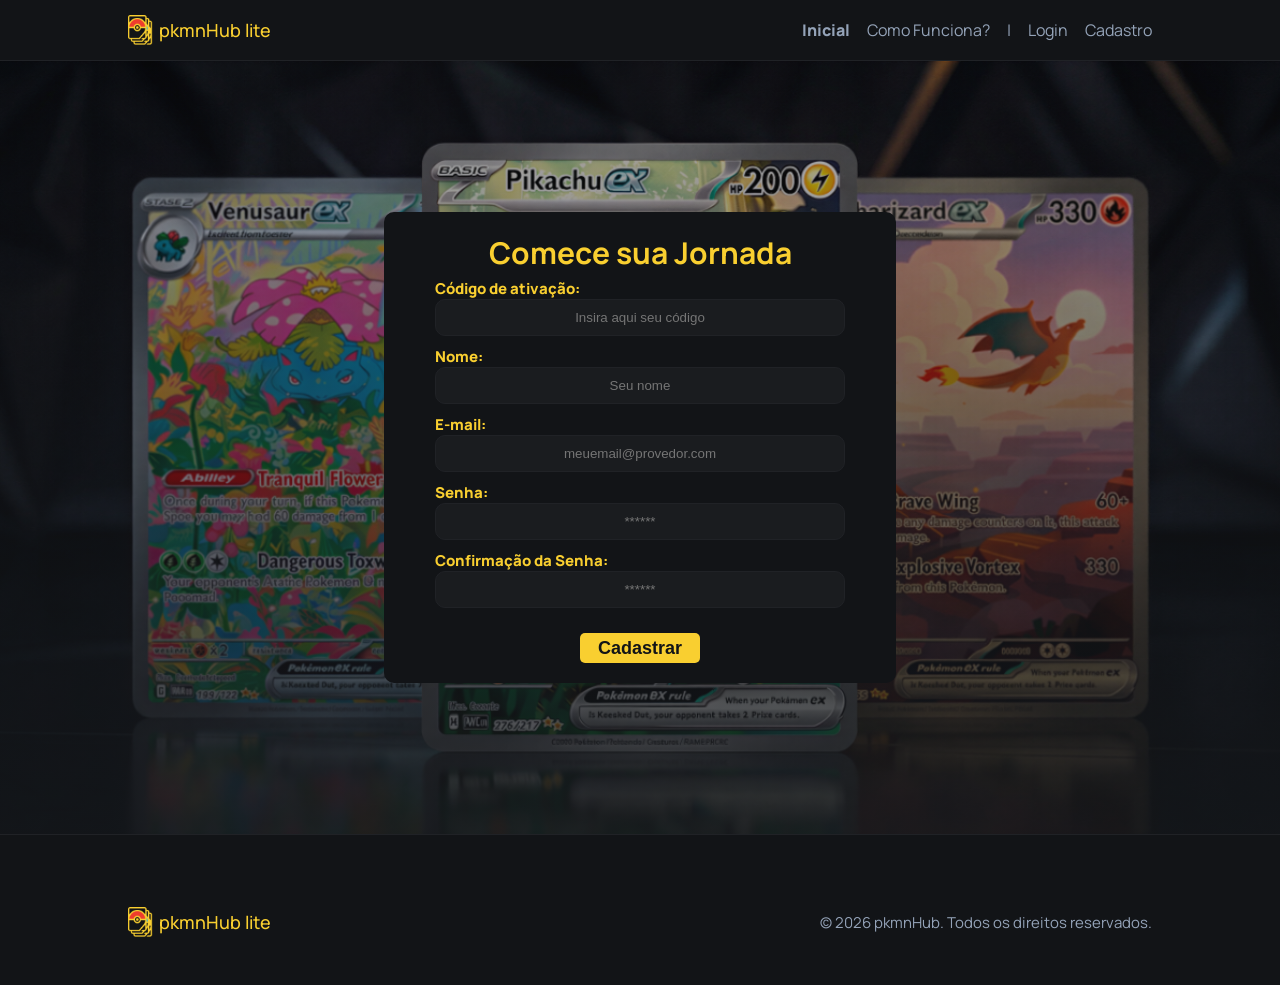
==== public/cadastro.html @ 3b98eaa7 "add: adequação do front-end para o tema" ====
<!DOCTYPE html>
<html lang="pt-br">

<head>
  <meta charset="UTF-8" />
  <meta http-equiv="X-UA-Compatible" content="IE=edge" />
  <meta name="viewport" content="width=device-width, initial-scale=1.0" />

  <title>AquaTech | Cadastro</title>

  <script src="./js/sessao.js"></script>

  <link rel="stylesheet" href="./css/estilo.css" />
  <link rel="icon" href="./assets/icon/favicon2.ico" />
  <link rel="preconnect" href="https://fonts.gstatic.com" />
</head>

<body onload="listar()">
  <!--header inicio-->
  <div class="header">
    <div class="container">
      <div class="logo">
        <img src="./assets/imgs/main/logo2.png" alt="">
        <h1 class="titulo">pkmnHub lite</h1>
      </div>
      <ul class="navbar">
        <li class="agora">
          <a href="index.html">Inicial</a>
        </li>
        <li>
          <a href="simulador.html">Como Funciona?</a>
        </li>
        <li>|</li>
        <li>
          <a href="login.html">Login</a>
        </li>
        <li>
          <a href="cadastro.html">Cadastro</a>
        </li>
      </ul>
    </div>
  </div>
  <!--header fim-->

  <div class="login">
    <div class="alerta_erro">
      <div class="card_erro" id="cardErro">
        <span id="mensagem_erro"></span>
      </div>
    </div>
    <div class="container">
      <div class="card card-cadastro">
        <h2>Comece sua Jornada</h2>
        <div class="formulario">
          <!--
                         Para inserir mais um campo, copie uma das inputs abaixo.
                         Assim que inserir vá para o script abaixo.
                     -->
          <div class="campo">
            <span>Código de ativação:</span>
            <input id="codigo_input" type="text" placeholder="Insira aqui seu código" />
          </div>
          <div class="campo">
            <span>Nome:</span>
            <input id="nome_input" type="text" placeholder="Seu nome" />
          </div>
          <div class="campo">
            <span>E-mail:</span>
            <input id="email_input" type="text" placeholder="meuemail@provedor.com" />
          </div>
          <div class="campo">
            <span>Senha:</span>
            <input id="senha_input" type="password" placeholder="******" />
          </div>
          <div class="campo">
            <span>Confirmação da Senha:</span>
            <input id="confirmacao_senha_input" type="password" placeholder="******" />
          </div>
          <button class="botao" onclick="cadastrar()">Cadastrar</button>
        </div>
        <div id="div_aguardar" class="loading-div">
          <img src="./assets/circle-loading.gif" id="loading-gif" />
        </div>

        <div id="div_erros_login"></div>
      </div>
    </div>
  </div>

  <!--footer inicio-->
  <div class="footer">
    <div class="container">
      <div class="logo">
        <img src="./assets/imgs/main/logo2.png" alt="">
        <h1 class="titulo">pkmnHub lite</h1>
      </div>
      <span>© 2026 pkmnHub. Todos os direitos reservados.</span>
    </div>
  </div>
  <!--footer fim-->
</body>

</html>

<script>

  // Array para armazenar empresas cadastradas para validação de código de ativação 
  let listaEmpresasCadastradas = [];

  function cadastrar() {
    // aguardar();

    //Recupere o valor da nova input pelo nome do id
    // Agora vá para o método fetch logo abaixo
    var nomeVar = nome_input.value;
    var emailVar = email_input.value;
    var senhaVar = senha_input.value;
    var confirmacaoSenhaVar = confirmacao_senha_input.value;
    var codigoVar = codigo_input.value;
    var idEmpresaVincular

    // Verificando se há algum campo em branco
    if (
      nomeVar == "" ||
      emailVar == "" ||
      senhaVar == "" ||
      confirmacaoSenhaVar == "" ||
      codigoVar == ""
    ) {
      cardErro.style.display = "block";
      mensagem_erro.innerHTML =
        "(Mensagem de erro para todos os campos em branco)";

      finalizarAguardar();
      return false;
    } else {
      setInterval(sumirMensagem, 5000);
    }

    // Verificando se o código de ativação é de alguma empresa cadastrada
    for (let i = 0; i < listaEmpresasCadastradas.length; i++) {
      if (listaEmpresasCadastradas[i].codigo_ativacao == codigoVar) {
        idEmpresaVincular = listaEmpresasCadastradas[i].id
        console.log("Código de ativação válido.");
        break;
      } else {
        cardErro.style.display = "block";
        mensagem_erro.innerHTML = "(Mensagem de erro para código inválido)";
        finalizarAguardar();
      }
    }

    // Enviando o valor da nova input
    fetch("/usuarios/cadastrar", {
      method: "POST",
      headers: {
        "Content-Type": "application/json",
      },
      body: JSON.stringify({
        // crie um atributo que recebe o valor recuperado aqui
        // Agora vá para o arquivo routes/usuario.js
        nomeServer: nomeVar,
        emailServer: emailVar,
        senhaServer: senhaVar,
        idEmpresaVincularServer: idEmpresaVincular
      }),
    })
      .then(function (resposta) {
        console.log("resposta: ", resposta);

        if (resposta.ok) {
          cardErro.style.display = "block";

          mensagem_erro.innerHTML =
            "Cadastro realizado com sucesso! Redirecionando para tela de Login...";

          setTimeout(() => {
            window.location = "login.html";
          }, "2000");

          limparFormulario();
          finalizarAguardar();
        } else {
          throw "Houve um erro ao tentar realizar o cadastro!";
        }
      })
      .catch(function (resposta) {
        console.log(`#ERRO: ${resposta}`);
        finalizarAguardar();
      });

    return false;
  }

  // Listando empresas cadastradas 
  function listar() {
    fetch("/empresas/listar", {
      method: "GET",
    })
      .then(function (resposta) {
        resposta.json().then((empresas) => {
          empresas.forEach((empresa) => {
            listaEmpresasCadastradas.push(empresa);

            console.log("listaEmpresasCadastradas")
            console.log(listaEmpresasCadastradas[0].codigo_ativacao)
          });
        });
      })
      .catch(function (resposta) {
        console.log(`#ERRO: ${resposta}`);
      });
  }

  function sumirMensagem() {
    cardErro.style.display = "none";
  }
</script>
---- public/css/estilo.css ----
@import url('https://fonts.googleapis.com/css2?family=Barlow:ital,wght@0,100;0,200;0,300;0,400;0,500;0,600;0,700;0,800;0,900;1,100;1,200;1,300;1,400;1,500;1,600;1,700;1,800;1,900&display=swap');

@font-face {
    font-family: 'Ballet';
    src: url(../assets/fonts/Ballet/Ballet-Regular-VariableFont_opsz.ttf);
    font-weight: 100 900;
    font-style: normal;
}

@font-face {
    font-family: 'Manrope';
    src: url(../assets/fonts/Manrope/Manrope-VariableFont_wght.ttf);
    font-weight: 100 900;
    font-style: normal;
}

@font-face {
    font-family: 'NotoSerif';
    src: url(../assets/fonts/Noto_Serif/NotoSerif-VariableFont_wdth\,wght.ttf);
    font-weight: 100 900;
    font-style: normal;
}

.ballet {
  font-family: 'Ballet', sans-serif;
  color: #F9CF30;
}

body {
  margin: 0;
  padding: 0;
  font-family: 'Manrope', sans-serif;
  background-color: #121417;
}

:root {
  --tamanho-header: 60px;
  --tamanho-banner: calc(100vh - var(--tamanho-header) - var(--tamanho-footer) - 2px);
  --tamanho-simulador: calc(100vh - var(--tamanho-header) - var(--tamanho-footer) - 2px);
  --tamanho-login: calc(100vh - var(--tamanho-header) - var(--tamanho-footer) - 2px);
  --tamanho-footer: 65px;
}

.container {
  display: flex;
  width: 80%;
  margin: auto;
}

.header {
  height: var(--tamanho-header);
  border-bottom: 1px solid #202226;
}

.header .container {
  justify-content: space-between;
  align-items: center;
  height: 100%;
}

.header a {
  text-decoration: none;
  color: #94a3b8;
}

.header img {
  width: 25px;
}

.logo {
  display: flex;
    align-items: center;
    gap: 6px;
    font-weight: bold;
}

.logo img {
  width: 25px;
}

.agora {
  font-weight: 800;

}

.navbar {
  width: 350px;
  display: flex;
  align-items: flex-end;
  justify-content: space-between;
  list-style: none;
  color: #94a3b8;
}

.titulo {
  color: #F9CF30;
  width: fit-content;
  font-weight: 500;
  font-size: 18px;
}

.header h1 {
  margin: 0;
}

/* BANNER */

.banner {
  height: var(--tamanho-banner);
  color: white;
  background-image: linear-gradient(#12141750, #16191dd0), url(../assets/imgs/main/background_home.webp);
  background-size: cover;
  background-position: center;
}

.banner .container {
  justify-content: flex-start;
  align-items: center;
  height: 100%;
}

.banner .container p {
  width: 50%;
  margin: 0;
  padding: 0;
}

.banner .container span {
  font-weight: 800;
}

.titulo-banner h1 {
  color: #ffffff;
  width: fit-content;
  font-weight: 900;
  font-size: 75px;
  margin: 20px 0 10px 0;
}

.titulo-banner p {
  color: #94a3b8;
  font-weight: 200;
  font-size: 20px;
  margin-bottom: 30px;
}

/* MISSÃO VISÃO VALORES */

.social {
  background-color: #1a1c1f;
  display: flex;
  flex-direction: column;
  align-items: flex-start;
  padding: 80px 5%;
}

.social h1 {
  font-size: 3rem;
  color: #fff;
  font-weight: bold;
  margin-bottom: -25px;
  margin-top: -25px;
}

.social p {
  color: #94a3b8;
}


.social .container {
  justify-content: center;
  display: flex;
  gap: 24px;
  width: 100%;
}

.box img {
  width: 170px;
}

.social .container .boxes {
  display: flex;
  justify-content: space-between;
  width: 100%;
  padding: 30px 0;
}

.boxes {
  gap: 24px;
}

.social p {
  text-align: center;
}

.box {
  display: flex;
  flex-direction: column;
  align-items: flex-start;
  background-color: #121417;
  color: #fff;
  border-radius: 24px;
  padding: 32px 28px;
  border-left: 3px solid #F9CF30;
}

.box h3 {
  font-size: 11px;
  font-weight: 700;
  letter-spacing: 1px;
  color: #F9CF30;
}

.box h4 {
  font-size: 18px;
  font-weight: 800;
}

.box span {
  font-size: 14px;
  color: #94a3b8;
}


/* FOOTER */

.footer {
  background-color: #121417;
  border-top: 1px solid #202226;
  height: 150px;
  color: #fff;
  display: flex;
  font-size: 15px;
  margin: 0;
  padding: 0;
  justify-content: center;
}

.footer .container {
    display: flex;
    justify-content: space-between;
    align-items: center;
    padding-top: 24px;
    flex-wrap: wrap;
    gap: 10px;
    color: #94a3b8;
    margin: 0;
}

.footer .container .version {
  font-size: 12px;
}

/* LOGIN */

.login {
  height: var(--tamanho-login);
  background-image: linear-gradient(#12141750, #16191dd0), url('../assets/imgs/main/background_home.webp');
  background-size: cover;
  background-position: center;
}

.login .container {
  justify-content: center;
  align-items: center;
  height: 100%;
}

.card {
  width: 50%;
  background-color: #121417;
  border-radius: 10px;
  display: flex;
  align-items: center;
  justify-content: space-evenly;
  color: #F9CF30;
  flex-direction: column;
  height: fit-content;
  padding: 20px 0;
}

.card h2 {
  margin: 0;
  font-size: 30px;
}

.formulario {
  display: flex;
  height: 90%;
  width: 80%;
  justify-content: space-around;
  flex-direction: column;
}

.formulario span {
  font-size: 15px;
  font-weight: 800;
}

.formulario input {
    border: 1px solid #202226;
  background-color: #1a1c1f;

  text-align: center;
  border-radius: 10px;
  margin: 0;
}

.formulario select {
  border: 1px solid #202226;
  background-color: #1a1c1f;
  color: gray;
  height: 36px;
  text-align: center;
  border-radius: 10px;
  margin: 0;
}

.campo {
  display: flex;
  flex-direction: column;
  justify-content: start;
  padding: 5px 0;
}

.botao {
  cursor: pointer;
  border: 0;
  border-radius: 5px;
  font-weight: 600;
  font-size: 18px;
  color: #121417;
  background-color: #F9CF30;
  width: 120px;
  height: 30px;
  align-self: center;
  margin-top: 20px;
}

.loading-div {
  width: 50px;
  display: none;
}

.loading-div img {
  height: 50px;
  width: 50px;
}

#div_erros_login {
  display: none
}

/* FORMULARIO */

.alerta_erro{
  display: flex;
  justify-content: flex-end;
}

.card_erro {
  display: none;
  background-color: #fff;
  color: black;
  width: 230px;
  position: fixed;
  border-radius: 4px;
  border: #ED145B 3px solid;
  padding: 10px;
  margin-right: 10%;
}

.card_erro #mensagem_erro{
  font-weight: 500;
  font-size: 20px;
}

.formulario .tipo_campo {
  font-size: 20px;
  font-weight: 600 !important;
}

.formulario {
  display: flex;
  flex-direction: column;
}

input {
  margin-bottom: 10px;
  padding: 10px;
  text-align: center;
  border-radius: 10px;
  color: #fff;
}

.loading-div {
  width: 50px;
  margin: auto;
  display: none;
}

.loading-div img {
  height: 50px;
  width: 50px;
}

/* SIMULADOR */

.simulador {
  color: white;
}

.simulador .container {
  flex-direction: column;
  overflow: scroll; 
  height: var(--tamanho-simulador);
}

/* ALERTA */

#alerta {
  position: absolute;
  right: 0;
  bottom: 0;
}

.mensagem-alarme {
  background-color: white;
  border-radius: 5px;
  width: 300px;
  height: 80px;
  margin: 10px;
  padding: 10px 0;
  display: flex;
  justify-content: space-evenly;
  align-items: center;
}

.mensagem-alarme h3 {
  font-size: 14px;
  margin: 0;
}

.mensagem-alarme .informacao {
  width: 66%;
}

.alarme-sino {
  width: 48px;
  height: 48px;
  animation-name: bell;
  animation-duration: 4s;
  background-image: url('https://cdn-icons-png.flaticon.com/512/1157/1157000.png');
  background-size: cover;
  animation-iteration-count: infinite;
}

@keyframes bell {
  0%   {transform: rotate(25deg)}
  25%  {transform: rotate(-25deg)}
  50%  {transform: rotate(25deg)}
  75%  {transform: rotate(-25deg)}
  100% {transform: rotate(25deg)}
}
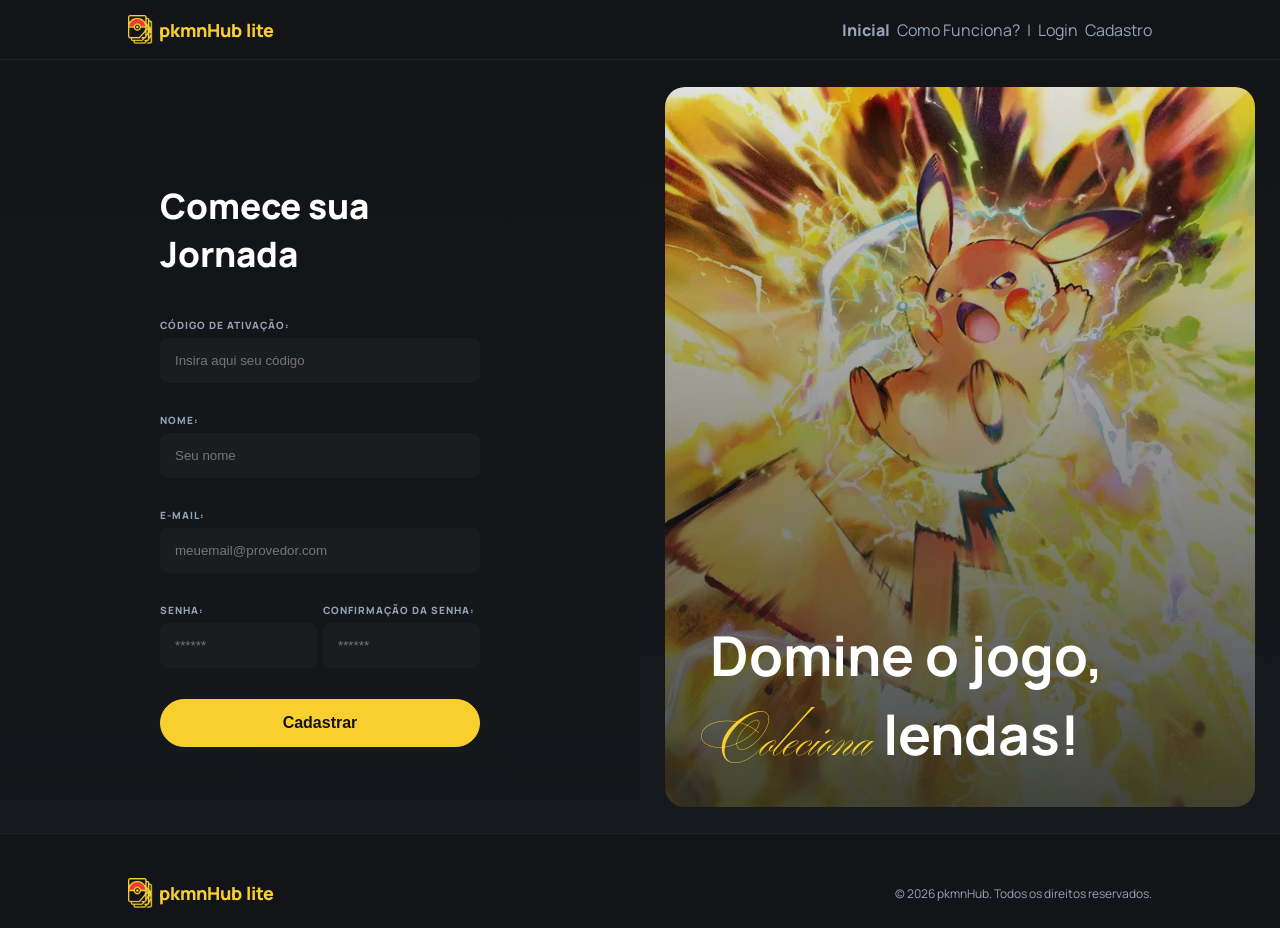
==== commit 9e511aa2: "add: nova tela de cadastro com base no pkmnHub" ====
--- a/public/cadastro.html
+++ b/public/cadastro.html
@@ -42,32 +42,24 @@
   </div>
   <!--header fim-->
 
-  <div class="login">
-    <div class="alerta_erro">
-      <div class="card_erro" id="cardErro">
-        <span id="mensagem_erro"></span>
-      </div>
-    </div>
-    <div class="container">
-      <div class="card card-cadastro">
-        <h2>Comece sua Jornada</h2>
-        <div class="formulario">
-          <!--
-                         Para inserir mais um campo, copie uma das inputs abaixo.
-                         Assim que inserir vá para o script abaixo.
-                     -->
-          <div class="campo">
-            <span>Código de ativação:</span>
-            <input id="codigo_input" type="text" placeholder="Insira aqui seu código" />
-          </div>
-          <div class="campo">
-            <span>Nome:</span>
-            <input id="nome_input" type="text" placeholder="Seu nome" />
-          </div>
-          <div class="campo">
-            <span>E-mail:</span>
-            <input id="email_input" type="text" placeholder="meuemail@provedor.com" />
-          </div>
+  <div class="row" style="width: 100%; gap: 0;">
+    <div class="login formulario" style="width: 50%;">
+      <div class="campos">
+        <h3 class="titulo-formulario">Comece sua Jornada</h3>
+
+        <div class="campo">
+          <span>Código de ativação:</span>
+          <input id="codigo_input" type="text" placeholder="Insira aqui seu código" />
+        </div>
+        <div class="campo">
+          <span>Nome:</span>
+          <input id="nome_input" type="text" placeholder="Seu nome" />
+        </div>
+        <div class="campo">
+          <span>E-mail:</span>
+          <input id="email_input" type="text" placeholder="meuemail@provedor.com" />
+        </div>
+        <div class="row" style="gap: 6px;">
           <div class="campo">
             <span>Senha:</span>
             <input id="senha_input" type="password" placeholder="******" />
@@ -76,13 +68,14 @@
             <span>Confirmação da Senha:</span>
             <input id="confirmacao_senha_input" type="password" placeholder="******" />
           </div>
-          <button class="botao" onclick="cadastrar()">Cadastrar</button>
-        </div>
-        <div id="div_aguardar" class="loading-div">
-          <img src="./assets/circle-loading.gif" id="loading-gif" />
-        </div>
-
-        <div id="div_erros_login"></div>
+        </div>
+        <button class="campos-button" style="margin-top: 6px;" onclick="cadastrar()">Cadastrar</button>
+      </div>
+    </div>
+
+    <div class="wrapper-imagem">
+      <div class="imagem-login">
+        <h1>Domine o jogo, <br> <span  class="ballet">Coleciona</span> lendas!</h1>
       </div>
     </div>
   </div>
--- a/public/css/estilo.css
+++ b/public/css/estilo.css
@@ -1,24 +1,29 @@
 @import url('https://fonts.googleapis.com/css2?family=Barlow:ital,wght@0,100;0,200;0,300;0,400;0,500;0,600;0,700;0,800;0,900;1,100;1,200;1,300;1,400;1,500;1,600;1,700;1,800;1,900&display=swap');
 
 @font-face {
-    font-family: 'Ballet';
-    src: url(../assets/fonts/Ballet/Ballet-Regular-VariableFont_opsz.ttf);
-    font-weight: 100 900;
-    font-style: normal;
+  font-family: 'Ballet';
+  src: url(../assets/fonts/Ballet/Ballet-Regular-VariableFont_opsz.ttf);
+  font-weight: 100 900;
+  font-style: normal;
 }
 
 @font-face {
-    font-family: 'Manrope';
-    src: url(../assets/fonts/Manrope/Manrope-VariableFont_wght.ttf);
-    font-weight: 100 900;
-    font-style: normal;
+  font-family: 'Manrope';
+  src: url(../assets/fonts/Manrope/Manrope-VariableFont_wght.ttf);
+  font-weight: 100 900;
+  font-style: normal;
 }
 
 @font-face {
-    font-family: 'NotoSerif';
-    src: url(../assets/fonts/Noto_Serif/NotoSerif-VariableFont_wdth\,wght.ttf);
-    font-weight: 100 900;
-    font-style: normal;
+  font-family: 'NotoSerif';
+  src: url(../assets/fonts/Noto_Serif/NotoSerif-VariableFont_wdth\,wght.ttf);
+  font-weight: 100 900;
+  font-style: normal;
+}
+
+* {
+  box-sizing: border-box;
+
 }
 
 .ballet {
@@ -47,6 +52,12 @@
   margin: auto;
 }
 
+.titulo-dashboard {
+  font-size: 150%;
+  font-weight: 900;
+  color: #fff;
+}
+
 .header {
   height: var(--tamanho-header);
   border-bottom: 1px solid #202226;
@@ -69,9 +80,9 @@
 
 .logo {
   display: flex;
-    align-items: center;
-    gap: 6px;
-    font-weight: bold;
+  align-items: center;
+  gap: 6px;
+  font-weight: bold;
 }
 
 .logo img {
@@ -95,7 +106,7 @@
 .titulo {
   color: #F9CF30;
   width: fit-content;
-  font-weight: 500;
+  font-weight: 900;
   font-size: 18px;
 }
 
@@ -154,6 +165,44 @@
   padding: 80px 5%;
 }
 
+.social--alternativo {
+  background-color: #121417;
+}
+
+.social--dash {
+  background-color: #121417;
+  height: 100vh;
+  padding: 0 30px;
+  justify-content: center;
+}
+
+.row {
+  display: flex;
+  gap: 15px;
+  justify-content: space-between;
+  width: 100%;
+}
+
+.wrapper {
+  display: flex;
+  flex-direction: column;
+  justify-content: space-between;
+  align-items: center;
+}
+
+.preco {
+  font-weight: bold;
+  color: #F9CF30;
+  font-size: 25px;
+  margin-top: 5px;
+}
+
+.chart-wrapper {
+  flex: 1;
+  width: 100%;
+  position: relative;
+}
+
 .social h1 {
   font-size: 3rem;
   color: #fff;
@@ -204,7 +253,29 @@
   border-left: 3px solid #F9CF30;
 }
 
-.box h3 {
+.infos {
+  display: flex;
+  flex-direction: column;
+  align-items: flex-start;
+  gap: 5px;
+}
+
+.box--destaque {
+  width: 100%;
+  background-color: #1a1c1f;
+  /* border-top: 3px solid #F9CF30; */
+  border-left: none;
+}
+
+.nome-destaque {
+  font-size: 16px;
+  margin: 0px 0;
+  white-space: nowrap;
+  overflow: hidden;
+  color: #fff;
+}
+
+.passo {
   font-size: 11px;
   font-weight: 700;
   letter-spacing: 1px;
@@ -216,7 +287,7 @@
   font-weight: 800;
 }
 
-.box span {
+.texto {
   font-size: 14px;
   color: #94a3b8;
 }
@@ -227,7 +298,7 @@
 .footer {
   background-color: #121417;
   border-top: 1px solid #202226;
-  height: 150px;
+  height: 95px;
   color: #fff;
   display: flex;
   font-size: 15px;
@@ -237,17 +308,17 @@
 }
 
 .footer .container {
-    display: flex;
-    justify-content: space-between;
-    align-items: center;
-    padding-top: 24px;
-    flex-wrap: wrap;
-    gap: 10px;
-    color: #94a3b8;
-    margin: 0;
-}
-
-.footer .container .version {
+  display: flex;
+  justify-content: space-between;
+  align-items: center;
+  padding-top: 24px;
+  flex-wrap: wrap;
+  gap: 10px;
+  color: #94a3b8;
+  margin: 0;
+}
+
+.footer .container {
   font-size: 12px;
 }
 
@@ -255,10 +326,60 @@
 
 .login {
   height: var(--tamanho-login);
-  background-image: linear-gradient(#12141750, #16191dd0), url('../assets/imgs/main/background_home.webp');
+  background-image: linear-gradient(#12141750, #16191dd0), url('../assets/imgs//pkmnOficial/pocket/pikachuPocket.webp');
   background-size: cover;
   background-position: center;
 }
+
+.formulario {
+  display: flex;
+  justify-content: center;
+  align-items: center;
+  flex-direction: column;
+  background-image: linear-gradient(#12141750, #16191dd0);
+}
+
+.imagem-login {
+  width: 100%;
+  height: 80vh;
+  background-size: cover;
+  background-position: center;
+  display: block;
+  border-radius: 20px;
+  background-image: linear-gradient(#12141720, #16191dd0), url('../assets/imgs/pkmnOficial/pocket/pikachuPocket.webp');
+  display: flex;
+  align-items: flex-end;
+  padding: 00px 45px;
+}
+
+.imagem-login h1 {
+  color: #ffffff;
+  width: fit-content;
+  font-weight: 900;
+  font-size: 55px;
+  margin: 20px 0 10px 0;
+  font-weight: 700;
+}
+
+.wrapper-imagem {
+  width: 50%; 
+  display: flex; 
+  align-items: center; 
+  justify-content: center; 
+  padding: 25px; 
+  background-image: linear-gradient(#12141750, #16191d);
+}
+
+.titulo-formulario {
+  font-size: 35px;
+  font-weight: 900;
+  color: #fff;
+}
+
+.campos {
+  width: 50%;
+}
+
 
 .login .container {
   justify-content: center;
@@ -279,34 +400,54 @@
   padding: 20px 0;
 }
 
+.line {
+  width: 80px;
+  height: 4px;
+  background-color: #F9CF30;
+  margin-bottom: 60px;
+}
+
 .card h2 {
   margin: 0;
   font-size: 30px;
 }
 
-.formulario {
-  display: flex;
-  height: 90%;
-  width: 80%;
-  justify-content: space-around;
-  flex-direction: column;
-}
-
-.formulario span {
-  font-size: 15px;
+.campos span {
+  font-size: 10px;
   font-weight: 800;
-}
-
-.formulario input {
-    border: 1px solid #202226;
-  background-color: #1a1c1f;
-
-  text-align: center;
-  border-radius: 10px;
-  margin: 0;
-}
-
-.formulario select {
+  letter-spacing: 1px;
+  color: #94a3b8;
+  text-transform: uppercase;
+  margin-bottom: 6px;
+}
+
+.campos input {
+  width: 100%;
+  padding: 14px;
+  background: #1a1c1f;
+  border: 1px solid #1a1c1f;
+  border-radius: 8px;
+  color: #fff;
+  margin-bottom: 20px;
+  outline: none;
+}
+
+.campos-button {
+  width: 100%;
+  padding: 14px;
+  background: #F9CF30;
+  border: 1px solid #F9CF30;
+  border-radius: 25px;
+  color: #121417;
+  outline: none;
+
+  font-weight: 700;
+  font-size: 16px;
+  cursor: pointer;
+  margin-top: 10px;
+}
+
+.campos select {
   border: 1px solid #202226;
   background-color: #1a1c1f;
   color: gray;
@@ -326,17 +467,58 @@
 .botao {
   cursor: pointer;
   border: 0;
-  border-radius: 5px;
-  font-weight: 600;
-  font-size: 18px;
+  border-radius: 25px;
+  font-weight: 200;
+  font-size: 15px;
   color: #121417;
   background-color: #F9CF30;
-  width: 120px;
+  width: 48%;
   height: 30px;
   align-self: center;
   margin-top: 20px;
 }
 
+.botao--destaque {
+  font-weight: 200;
+  font-size: 10px;
+  width: 48%;
+  margin-top: 0;
+  background-color: transparent;
+  border: #F9CF30 1px solid;
+  color: #F9CF30;
+}
+
+.botao--sidebar {
+  font-weight: 200;
+  font-size: 15px;
+  width: 100%;
+  margin-top: 0;
+  background-color: transparent;
+  border: #F9CF30 1px solid;
+  color: #F9CF30;
+}
+
+.div-circulo {
+  cursor: pointer;
+  width: 10px !important;
+  height: 10px !important;
+  border-radius: 50% !important;
+  font-weight: 200;
+  margin: 10px;
+  background-color: transparent;
+  border: #F9CF30 1px solid;
+  color: #F9CF30;
+  display: flex;
+  align-items: center;
+  justify-content: center;
+}
+
+.div-circulo--ativo {
+  background-color: #F9CF30;
+  border: #F9CF30 1px solid;
+  color: #F9CF30;
+}
+
 .loading-div {
   width: 50px;
   display: none;
@@ -353,7 +535,7 @@
 
 /* FORMULARIO */
 
-.alerta_erro{
+.alerta_erro {
   display: flex;
   justify-content: flex-end;
 }
@@ -370,7 +552,7 @@
   margin-right: 10%;
 }
 
-.card_erro #mensagem_erro{
+.card_erro #mensagem_erro {
   font-weight: 500;
   font-size: 20px;
 }
@@ -383,14 +565,6 @@
 .formulario {
   display: flex;
   flex-direction: column;
-}
-
-input {
-  margin-bottom: 10px;
-  padding: 10px;
-  text-align: center;
-  border-radius: 10px;
-  color: #fff;
 }
 
 .loading-div {
@@ -412,7 +586,7 @@
 
 .simulador .container {
   flex-direction: column;
-  overflow: scroll; 
+  overflow: scroll;
   height: var(--tamanho-simulador);
 }
 
@@ -456,9 +630,23 @@
 }
 
 @keyframes bell {
-  0%   {transform: rotate(25deg)}
-  25%  {transform: rotate(-25deg)}
-  50%  {transform: rotate(25deg)}
-  75%  {transform: rotate(-25deg)}
-  100% {transform: rotate(25deg)}
+  0% {
+    transform: rotate(25deg)
+  }
+
+  25% {
+    transform: rotate(-25deg)
+  }
+
+  50% {
+    transform: rotate(25deg)
+  }
+
+  75% {
+    transform: rotate(-25deg)
+  }
+
+  100% {
+    transform: rotate(25deg)
+  }
 }
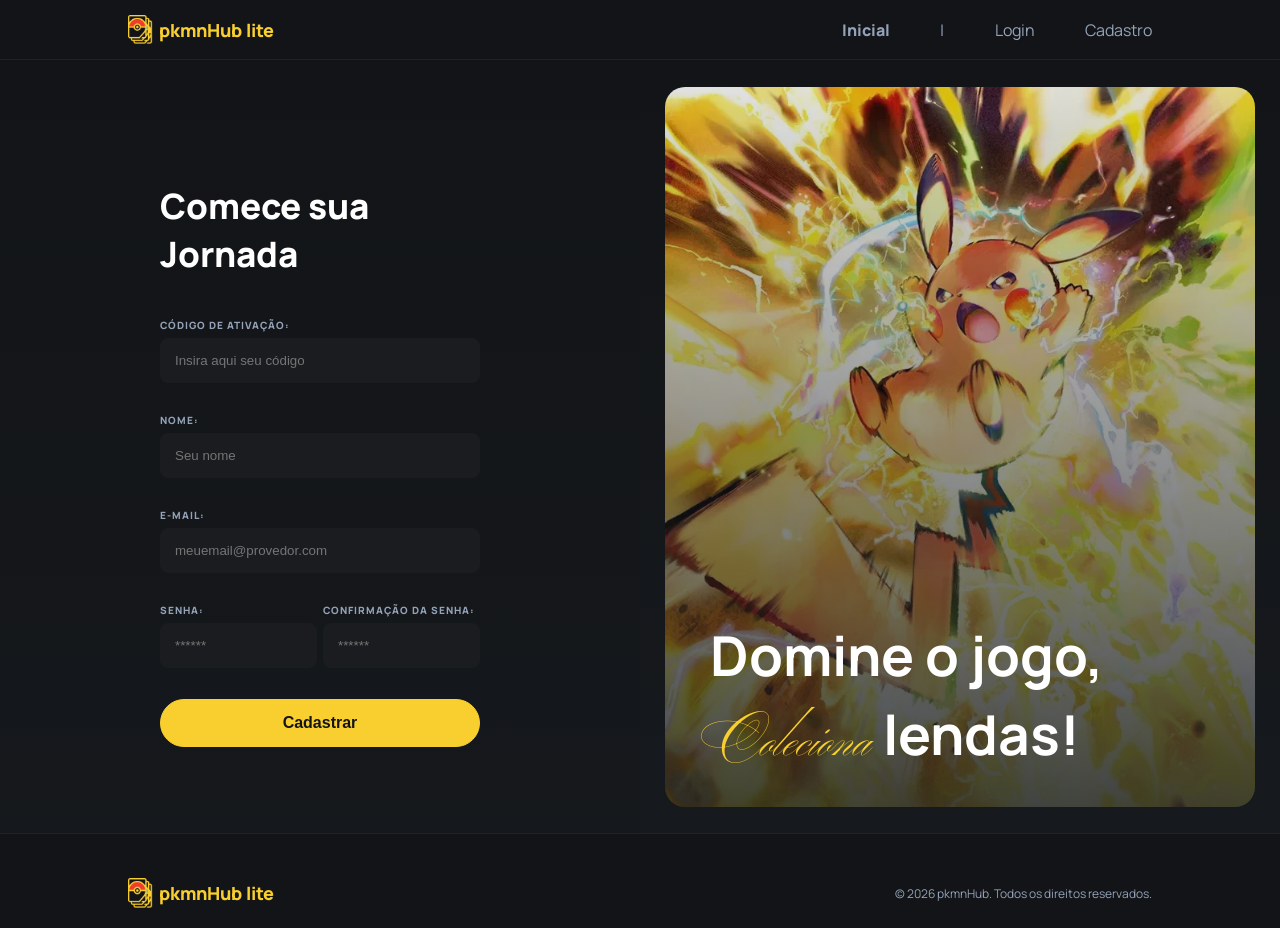
==== commit 4800bf99: "del: removida página de simulador" ====
--- a/public/cadastro.html
+++ b/public/cadastro.html
@@ -26,9 +26,6 @@
       <ul class="navbar">
         <li class="agora">
           <a href="index.html">Inicial</a>
-        </li>
-        <li>
-          <a href="simulador.html">Como Funciona?</a>
         </li>
         <li>|</li>
         <li>
--- a/public/css/estilo.css
+++ b/public/css/estilo.css
@@ -350,6 +350,10 @@
   display: flex;
   align-items: flex-end;
   padding: 00px 45px;
+}
+
+.imagem-login--login {
+  background-image: linear-gradient(#12141720, #16191dd0), url('../assets/imgs/pkmnOficial/pocket/venuPocket.webp');
 }
 
 .imagem-login h1 {
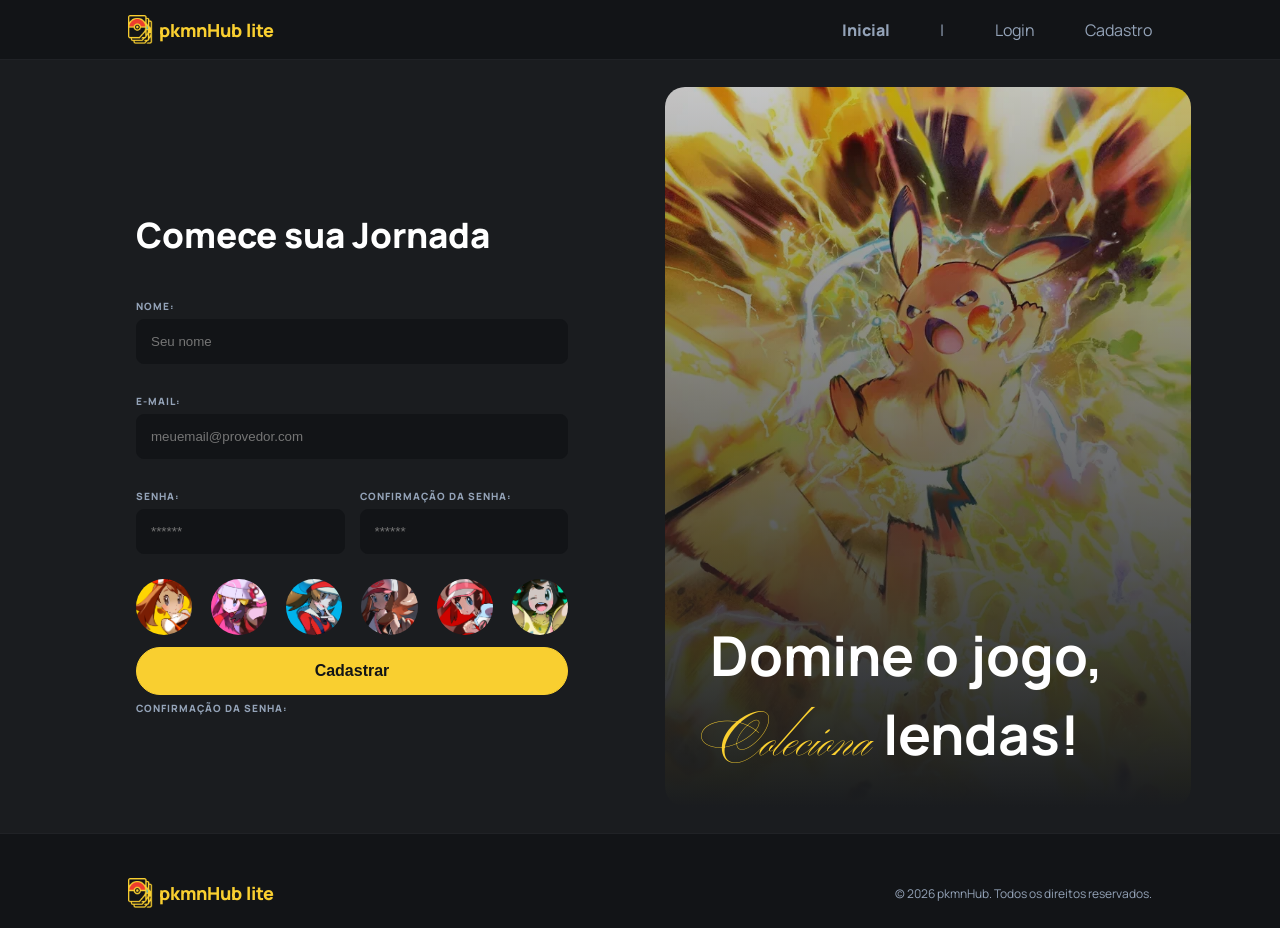
==== commit 29837f8a: "fix: rota de cadastro" ====
--- a/public/cadastro.html
+++ b/public/cadastro.html
@@ -15,7 +15,7 @@
   <link rel="preconnect" href="https://fonts.gstatic.com" />
 </head>
 
-<body onload="listar()">
+<body>
   <!--header inicio-->
   <div class="header">
     <div class="container">
@@ -39,15 +39,11 @@
   </div>
   <!--header fim-->
 
-  <div class="row" style="width: 100%; gap: 0;">
+      <div class="row" style="width: 100%; gap: 0; padding: 0 5%; background-color: #1a1c1f;">
     <div class="login formulario" style="width: 50%;">
       <div class="campos">
         <h3 class="titulo-formulario">Comece sua Jornada</h3>
 
-        <div class="campo">
-          <span>Código de ativação:</span>
-          <input id="codigo_input" type="text" placeholder="Insira aqui seu código" />
-        </div>
         <div class="campo">
           <span>Nome:</span>
           <input id="nome_input" type="text" placeholder="Seu nome" />
@@ -56,7 +52,7 @@
           <span>E-mail:</span>
           <input id="email_input" type="text" placeholder="meuemail@provedor.com" />
         </div>
-        <div class="row" style="gap: 6px;">
+        <div class="row">
           <div class="campo">
             <span>Senha:</span>
             <input id="senha_input" type="password" placeholder="******" />
@@ -66,7 +62,16 @@
             <input id="confirmacao_senha_input" type="password" placeholder="******" />
           </div>
         </div>
+          <div class="row" style="margin-bottom: 6px;">
+            <img src="./assets/imgs/profilePics/1.webp" onclick="numFotoPerfil = 1">
+            <img src="./assets/imgs/profilePics/2.webp" onclick="numFotoPerfil = 2">
+            <img src="./assets/imgs/profilePics/3.webp" onclick="numFotoPerfil = 3">
+            <img src="./assets/imgs/profilePics/4.webp" onclick="numFotoPerfil = 4">
+            <img src="./assets/imgs/profilePics/5.webp" onclick="numFotoPerfil = 5">
+            <img src="./assets/imgs/profilePics/6.webp" onclick="numFotoPerfil = 6">
+          </div>
         <button class="campos-button" style="margin-top: 6px;" onclick="cadastrar()">Cadastrar</button>
+            <span id="mensagem_erro">Confirmação da Senha:</span>
       </div>
     </div>
 
@@ -93,52 +98,28 @@
 </html>
 
 <script>
-
-  // Array para armazenar empresas cadastradas para validação de código de ativação 
-  let listaEmpresasCadastradas = [];
+        let numFotoPerfil = 0;
 
   function cadastrar() {
-    // aguardar();
-
     //Recupere o valor da nova input pelo nome do id
     // Agora vá para o método fetch logo abaixo
-    var nomeVar = nome_input.value;
-    var emailVar = email_input.value;
-    var senhaVar = senha_input.value;
-    var confirmacaoSenhaVar = confirmacao_senha_input.value;
-    var codigoVar = codigo_input.value;
-    var idEmpresaVincular
+        let username = nome_input.value;
+        let email = email_input.value;
+        let senha = senha_input.value;
+        let confirmacao = confirmacao_senha_input.value;
 
     // Verificando se há algum campo em branco
     if (
-      nomeVar == "" ||
-      emailVar == "" ||
-      senhaVar == "" ||
-      confirmacaoSenhaVar == "" ||
-      codigoVar == ""
+      username == "" ||
+      email == "" ||
+      senha == "" ||
+      confirmacao == ""
     ) {
-      cardErro.style.display = "block";
       mensagem_erro.innerHTML =
         "(Mensagem de erro para todos os campos em branco)";
 
-      finalizarAguardar();
       return false;
-    } else {
-      setInterval(sumirMensagem, 5000);
-    }
-
-    // Verificando se o código de ativação é de alguma empresa cadastrada
-    for (let i = 0; i < listaEmpresasCadastradas.length; i++) {
-      if (listaEmpresasCadastradas[i].codigo_ativacao == codigoVar) {
-        idEmpresaVincular = listaEmpresasCadastradas[i].id
-        console.log("Código de ativação válido.");
-        break;
-      } else {
-        cardErro.style.display = "block";
-        mensagem_erro.innerHTML = "(Mensagem de erro para código inválido)";
-        finalizarAguardar();
-      }
-    }
+    } 
 
     // Enviando o valor da nova input
     fetch("/usuarios/cadastrar", {
@@ -149,24 +130,23 @@
       body: JSON.stringify({
         // crie um atributo que recebe o valor recuperado aqui
         // Agora vá para o arquivo routes/usuario.js
-        nomeServer: nomeVar,
-        emailServer: emailVar,
-        senhaServer: senhaVar,
-        idEmpresaVincularServer: idEmpresaVincular
+                usernameServer: username,
+                emailServer: email,
+                senhaServer: senha,
+                confirmacaoServer: confirmacao,
+                numFotoPerfilServer: numFotoPerfil
       }),
     })
       .then(function (resposta) {
         console.log("resposta: ", resposta);
 
         if (resposta.ok) {
-          cardErro.style.display = "block";
-
           mensagem_erro.innerHTML =
             "Cadastro realizado com sucesso! Redirecionando para tela de Login...";
 
           setTimeout(() => {
             window.location = "login.html";
-          }, "2000");
+          }, "500");
 
           limparFormulario();
           finalizarAguardar();
@@ -176,7 +156,6 @@
       })
       .catch(function (resposta) {
         console.log(`#ERRO: ${resposta}`);
-        finalizarAguardar();
       });
 
     return false;
@@ -202,7 +181,4 @@
       });
   }
 
-  function sumirMensagem() {
-    cardErro.style.display = "none";
-  }
 </script>
--- a/public/css/estilo.css
+++ b/public/css/estilo.css
@@ -183,6 +183,12 @@
   width: 100%;
 }
 
+.row img {
+  width: 13%;
+  border-radius: 50%;
+  cursor: pointer;
+}
+
 .wrapper {
   display: flex;
   flex-direction: column;
@@ -326,7 +332,7 @@
 
 .login {
   height: var(--tamanho-login);
-  background-image: linear-gradient(#12141750, #16191dd0), url('../assets/imgs//pkmnOficial/pocket/pikachuPocket.webp');
+  background-image: linear-gradient(#1a1c1f, #1a1c1f), url('../assets/imgs//pkmnOficial/pocket/pikachuPocket.webp');
   background-size: cover;
   background-position: center;
 }
@@ -336,7 +342,7 @@
   justify-content: center;
   align-items: center;
   flex-direction: column;
-  background-image: linear-gradient(#12141750, #16191dd0);
+  background-image: linear-gradient(#1a1c1f, #1a1c1f);
 }
 
 .imagem-login {
@@ -346,14 +352,14 @@
   background-position: center;
   display: block;
   border-radius: 20px;
-  background-image: linear-gradient(#12141720, #16191dd0), url('../assets/imgs/pkmnOficial/pocket/pikachuPocket.webp');
+  background-image: linear-gradient(#1214173f, #1a1c1f), url('../assets/imgs/pkmnOficial/pocket/pikachuPocket.webp');
   display: flex;
   align-items: flex-end;
   padding: 00px 45px;
 }
 
 .imagem-login--login {
-  background-image: linear-gradient(#12141720, #16191dd0), url('../assets/imgs/pkmnOficial/pocket/venuPocket.webp');
+  background-image: linear-gradient(#1214173f, #1a1c1f), url('../assets/imgs/pkmnOficial/pocket/venuPocket.webp');
 }
 
 .imagem-login h1 {
@@ -371,7 +377,7 @@
   align-items: center; 
   justify-content: center; 
   padding: 25px; 
-  background-image: linear-gradient(#12141750, #16191d);
+  background-image: linear-gradient(#1a1c1f, #1a1c1f);
 }
 
 .titulo-formulario {
@@ -381,7 +387,7 @@
 }
 
 .campos {
-  width: 50%;
+  width: 75%;
 }
 
 
@@ -428,8 +434,8 @@
 .campos input {
   width: 100%;
   padding: 14px;
-  background: #1a1c1f;
-  border: 1px solid #1a1c1f;
+  background: #121417;
+  border: 1px solid #121417;
   border-radius: 8px;
   color: #fff;
   margin-bottom: 20px;
@@ -466,6 +472,7 @@
   flex-direction: column;
   justify-content: start;
   padding: 5px 0;
+  width: 100%;
 }
 
 .botao {
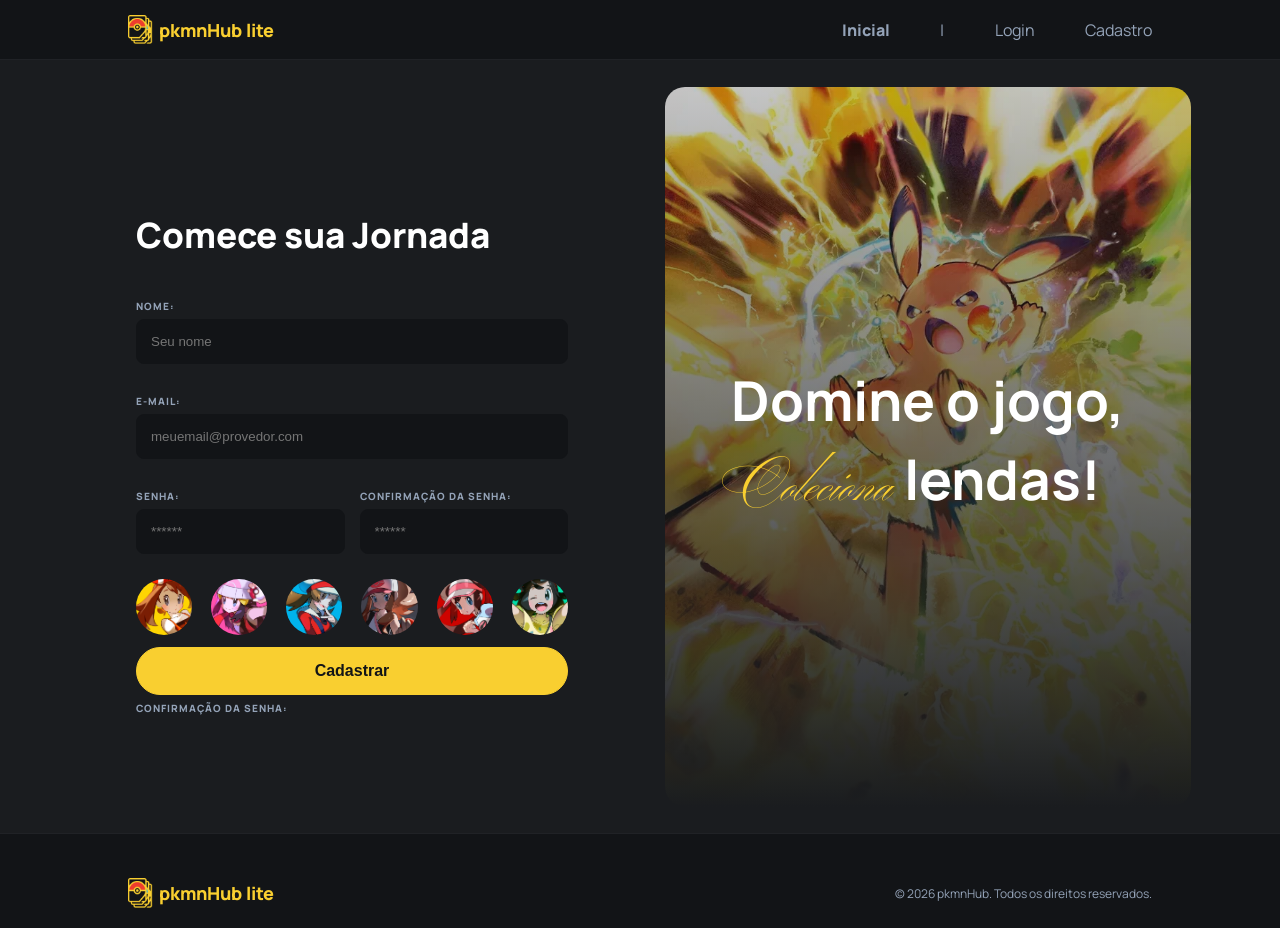
==== commit 6655d6d8: "add: protótipação modal de cadastro de compra e venda na dashboard" ====
--- a/public/cadastro.html
+++ b/public/cadastro.html
@@ -39,7 +39,7 @@
   </div>
   <!--header fim-->
 
-      <div class="row" style="width: 100%; gap: 0; padding: 0 5%; background-color: #1a1c1f;">
+  <div class="row" style="width: 100%; gap: 0; padding: 0 5%; background-color: #1a1c1f;">
     <div class="login formulario" style="width: 50%;">
       <div class="campos">
         <h3 class="titulo-formulario">Comece sua Jornada</h3>
@@ -62,22 +62,22 @@
             <input id="confirmacao_senha_input" type="password" placeholder="******" />
           </div>
         </div>
-          <div class="row" style="margin-bottom: 6px;">
-            <img src="./assets/imgs/profilePics/1.webp" onclick="numFotoPerfil = 1">
-            <img src="./assets/imgs/profilePics/2.webp" onclick="numFotoPerfil = 2">
-            <img src="./assets/imgs/profilePics/3.webp" onclick="numFotoPerfil = 3">
-            <img src="./assets/imgs/profilePics/4.webp" onclick="numFotoPerfil = 4">
-            <img src="./assets/imgs/profilePics/5.webp" onclick="numFotoPerfil = 5">
-            <img src="./assets/imgs/profilePics/6.webp" onclick="numFotoPerfil = 6">
-          </div>
+        <div class="row" style="margin-bottom: 6px;">
+          <img src="./assets/imgs/profilePics/1.webp" onclick="numFotoPerfil = 1">
+          <img src="./assets/imgs/profilePics/2.webp" onclick="numFotoPerfil = 2">
+          <img src="./assets/imgs/profilePics/3.webp" onclick="numFotoPerfil = 3">
+          <img src="./assets/imgs/profilePics/4.webp" onclick="numFotoPerfil = 4">
+          <img src="./assets/imgs/profilePics/5.webp" onclick="numFotoPerfil = 5">
+          <img src="./assets/imgs/profilePics/6.webp" onclick="numFotoPerfil = 6">
+        </div>
         <button class="campos-button" style="margin-top: 6px;" onclick="cadastrar()">Cadastrar</button>
-            <span id="mensagem_erro">Confirmação da Senha:</span>
+        <span id="mensagem_erro">Confirmação da Senha:</span>
       </div>
     </div>
 
     <div class="wrapper-imagem">
       <div class="imagem-login">
-        <h1>Domine o jogo, <br> <span  class="ballet">Coleciona</span> lendas!</h1>
+        <h1>Domine o jogo, <br> <span class="ballet">Coleciona</span> lendas!</h1>
       </div>
     </div>
   </div>
@@ -98,15 +98,15 @@
 </html>
 
 <script>
-        let numFotoPerfil = 0;
+  let numFotoPerfil = 0;
 
   function cadastrar() {
     //Recupere o valor da nova input pelo nome do id
     // Agora vá para o método fetch logo abaixo
-        let username = nome_input.value;
-        let email = email_input.value;
-        let senha = senha_input.value;
-        let confirmacao = confirmacao_senha_input.value;
+    let username = nome_input.value;
+    let email = email_input.value;
+    let senha = senha_input.value;
+    let confirmacao = confirmacao_senha_input.value;
 
     // Verificando se há algum campo em branco
     if (
@@ -119,7 +119,7 @@
         "(Mensagem de erro para todos os campos em branco)";
 
       return false;
-    } 
+    }
 
     // Enviando o valor da nova input
     fetch("/usuarios/cadastrar", {
@@ -130,11 +130,11 @@
       body: JSON.stringify({
         // crie um atributo que recebe o valor recuperado aqui
         // Agora vá para o arquivo routes/usuario.js
-                usernameServer: username,
-                emailServer: email,
-                senhaServer: senha,
-                confirmacaoServer: confirmacao,
-                numFotoPerfilServer: numFotoPerfil
+        usernameServer: username,
+        emailServer: email,
+        senhaServer: senha,
+        confirmacaoServer: confirmacao,
+        numFotoPerfilServer: numFotoPerfil
       }),
     })
       .then(function (resposta) {
--- a/public/css/estilo.css
+++ b/public/css/estilo.css
@@ -185,15 +185,40 @@
 
 .row img {
   width: 13%;
+  height: 13%;
+
   border-radius: 50%;
   cursor: pointer;
 }
 
+a img {
+  width: 25% !important;
+  height: 25% !important;
+
+  border-radius: 50%;
+  cursor: pointer;
+}
+
 .wrapper {
   display: flex;
   flex-direction: column;
   justify-content: space-between;
   align-items: center;
+}
+
+.wrapper--cima {
+  justify-content: flex-start;
+  width: 100%;
+  height: 50%;
+  align-items: flex-start;
+  gap: 10px;
+}
+
+.wrapper--baixo {
+  justify-content: flex-end;
+  width: 100%;
+  height: 50%;
+  align-items: flex-start;
 }
 
 .preco {
@@ -204,7 +229,6 @@
 }
 
 .chart-wrapper {
-  flex: 1;
   width: 100%;
   position: relative;
 }
@@ -356,10 +380,17 @@
   display: flex;
   align-items: flex-end;
   padding: 00px 45px;
+  flex-direction: column;
+  align-items: center;
+  justify-content: center;
 }
 
 .imagem-login--login {
   background-image: linear-gradient(#1214173f, #1a1c1f), url('../assets/imgs/pkmnOficial/pocket/venuPocket.webp');
+}
+
+.imagem-login--compra {
+  background-image: linear-gradient(#1214173f, #1a1c1f), url('../assets/imgs/pkmnOficial/pocket/gyaradosPocket.webp');
 }
 
 .imagem-login h1 {
@@ -372,11 +403,11 @@
 }
 
 .wrapper-imagem {
-  width: 50%; 
-  display: flex; 
-  align-items: center; 
-  justify-content: center; 
-  padding: 25px; 
+  width: 50%;
+  display: flex;
+  align-items: center;
+  justify-content: center;
+  padding: 25px;
   background-image: linear-gradient(#1a1c1f, #1a1c1f);
 }
 
@@ -408,6 +439,19 @@
   flex-direction: column;
   height: fit-content;
   padding: 20px 0;
+}
+
+.header-link {
+  font-size: 1.1rem;
+  font-weight: 500;
+  display: flex;
+  align-items: center;
+  justify-content: flex-start;
+  padding: 5px 0;
+  cursor: pointer;
+  transition: color 0.3s;
+  color: #94a3b8;
+  text-decoration: none;
 }
 
 .line {
@@ -547,20 +591,30 @@
 /* FORMULARIO */
 
 .alerta_erro {
-  display: flex;
-  justify-content: flex-end;
+  display: none;
+  justify-content: center;
+  align-items: center;
+  position: absolute;
+  height: 100vh;
+  z-index: 999;
+  width: 100%;
+  background-color: #121417bc; 
 }
 
 .card_erro {
-  display: none;
-  background-color: #fff;
+  background-color: #1a1c1f;
   color: black;
-  width: 230px;
-  position: fixed;
-  border-radius: 4px;
-  border: #ED145B 3px solid;
+  width: 75%;
+  position: absolute;
+  border-radius: 25px;
   padding: 10px;
-  margin-right: 10%;
+  height: 75vh;
+  display: flex;
+  flex-direction: row;
+  justify-content: space-between;
+  align-items: center;
+  padding: 3%;
+  gap: 15px;
 }
 
 .card_erro #mensagem_erro {
@@ -660,4 +714,54 @@
   100% {
     transform: rotate(25deg)
   }
+}
+
+.line--sidebar {
+  margin: 10px 0px 10px 0px;
+  width: 100%;
+  height: 1px;
+  background-color: #94a3b8;
+}
+
+.row--perfil {
+  justify-content: space-between;
+  align-items: center;
+  margin-top: 10px;
+}
+
+.foto-perfil {
+  width: 50px;
+  height: 50px;
+  margin: 0;
+}
+
+.wrapper--info {
+  align-items: flex-start;
+}
+
+.titulo-usuario {
+  font-size: 15px;
+  margin: 0;
+  color: #fff;
+}
+
+.texto-leve {
+  font-weight: 400;
+}
+
+.subtitulo-perfil {
+  font-size: 12px;
+  margin: 0;
+  font-weight: 400;
+  color: #94a3b8;
+}
+
+.seta-perfil {
+  color: #fff;
+}
+
+#b_fotoPerfil {
+  width: 50px;
+  height: 50px;
+  margin: 0;
 }
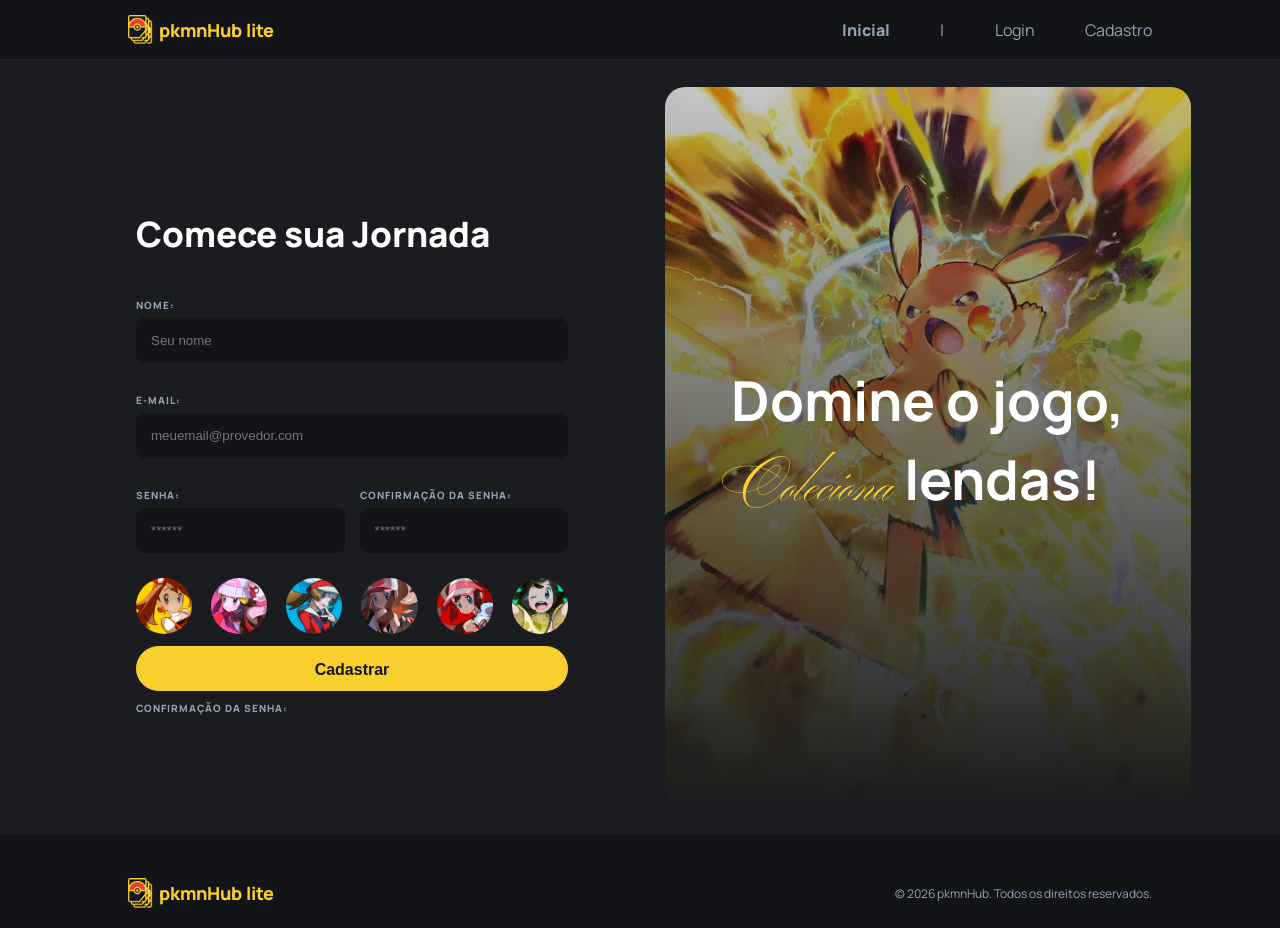
==== commit 03029e5c: "fix: removendo itens inutilizados (front-end)" ====
--- a/public/cadastro.html
+++ b/public/cadastro.html
@@ -2,17 +2,16 @@
 <html lang="pt-br">
 
 <head>
-  <meta charset="UTF-8" />
+  <meta charset="UTF-8"/>
   <meta http-equiv="X-UA-Compatible" content="IE=edge" />
   <meta name="viewport" content="width=device-width, initial-scale=1.0" />
 
-  <title>AquaTech | Cadastro</title>
+  <title>pkmnHub_lite | Cadastro</title>
 
   <script src="./js/sessao.js"></script>
 
   <link rel="stylesheet" href="./css/estilo.css" />
-  <link rel="icon" href="./assets/icon/favicon2.ico" />
-  <link rel="preconnect" href="https://fonts.gstatic.com" />
+  <link rel="icon" href="./assets/imgs/main/logo2.png">
 </head>
 
 <body>
--- a/public/css/estilo.css
+++ b/public/css/estilo.css
@@ -23,7 +23,7 @@
 
 * {
   box-sizing: border-box;
-
+  text-decoration: none;
 }
 
 .ballet {
@@ -230,6 +230,7 @@
 
 .chart-wrapper {
   width: 100%;
+  height: 370px;
   position: relative;
 }
 
@@ -257,15 +258,11 @@
   width: 170px;
 }
 
-.social .container .boxes {
+.social .container {
   display: flex;
   justify-content: space-between;
   width: 100%;
   padding: 30px 0;
-}
-
-.boxes {
-  gap: 24px;
 }
 
 .social p {
@@ -293,7 +290,6 @@
 .box--destaque {
   width: 100%;
   background-color: #1a1c1f;
-  /* border-top: 3px solid #F9CF30; */
   border-left: none;
 }
 
@@ -321,7 +317,6 @@
   font-size: 14px;
   color: #94a3b8;
 }
-
 
 /* FOOTER */
 
@@ -383,6 +378,7 @@
   flex-direction: column;
   align-items: center;
   justify-content: center;
+  min-height: 0;
 }
 
 .imagem-login--login {
@@ -391,6 +387,10 @@
 
 .imagem-login--compra {
   background-image: linear-gradient(#1214173f, #1a1c1f), url('../assets/imgs/pkmnOficial/pocket/gyaradosPocket.webp');
+}
+
+.imagem-login--venda {
+  background-image: linear-gradient(#1214173f, #1a1c1f), url('../assets/imgs/pkmnOficial/pocket/nidokingPocket.webp');
 }
 
 .imagem-login h1 {
@@ -421,24 +421,10 @@
   width: 75%;
 }
 
-
 .login .container {
   justify-content: center;
   align-items: center;
   height: 100%;
-}
-
-.card {
-  width: 50%;
-  background-color: #121417;
-  border-radius: 10px;
-  display: flex;
-  align-items: center;
-  justify-content: space-evenly;
-  color: #F9CF30;
-  flex-direction: column;
-  height: fit-content;
-  padding: 20px 0;
 }
 
 .header-link {
@@ -461,11 +447,6 @@
   margin-bottom: 60px;
 }
 
-.card h2 {
-  margin: 0;
-  font-size: 30px;
-}
-
 .campos span {
   font-size: 10px;
   font-weight: 800;
@@ -488,6 +469,7 @@
 
 .campos-button {
   width: 100%;
+  height: 45px;
   padding: 14px;
   background: #F9CF30;
   border: 1px solid #F9CF30;
@@ -543,71 +525,37 @@
   color: #F9CF30;
 }
 
-.botao--sidebar {
+.botao-vazado {
   font-weight: 200;
-  font-size: 15px;
-  width: 100%;
-  margin-top: 0;
   background-color: transparent;
   border: #F9CF30 1px solid;
   color: #F9CF30;
 }
 
-.div-circulo {
-  cursor: pointer;
-  width: 10px !important;
-  height: 10px !important;
-  border-radius: 50% !important;
-  font-weight: 200;
-  margin: 10px;
-  background-color: transparent;
-  border: #F9CF30 1px solid;
-  color: #F9CF30;
-  display: flex;
-  align-items: center;
-  justify-content: center;
-}
-
-.div-circulo--ativo {
-  background-color: #F9CF30;
-  border: #F9CF30 1px solid;
-  color: #F9CF30;
-}
-
-.loading-div {
-  width: 50px;
-  display: none;
-}
-
-.loading-div img {
-  height: 50px;
-  width: 50px;
-}
-
 #div_erros_login {
   display: none
 }
 
-/* FORMULARIO */
 
 .alerta_erro {
   display: none;
   justify-content: center;
   align-items: center;
-  position: absolute;
+  position: fixed;
+  top: 0;
+  left: 250px;
   height: 100vh;
+  width: calc(100% - 250px);
   z-index: 999;
-  width: 100%;
-  background-color: #121417bc; 
+  background-color: #121417bc;
 }
 
 .card_erro {
   background-color: #1a1c1f;
   color: black;
   width: 75%;
-  position: absolute;
+  max-width: 1100px;
   border-radius: 25px;
-  padding: 10px;
   height: 75vh;
   display: flex;
   flex-direction: row;
@@ -615,14 +563,11 @@
   align-items: center;
   padding: 3%;
   gap: 15px;
-}
-
-.card_erro #mensagem_erro {
-  font-weight: 500;
-  font-size: 20px;
-}
-
-.formulario .tipo_campo {
+  overflow: hidden;
+  box-sizing: border-box;
+}
+
+.formulario {
   font-size: 20px;
   font-weight: 600 !important;
 }
@@ -630,90 +575,6 @@
 .formulario {
   display: flex;
   flex-direction: column;
-}
-
-.loading-div {
-  width: 50px;
-  margin: auto;
-  display: none;
-}
-
-.loading-div img {
-  height: 50px;
-  width: 50px;
-}
-
-/* SIMULADOR */
-
-.simulador {
-  color: white;
-}
-
-.simulador .container {
-  flex-direction: column;
-  overflow: scroll;
-  height: var(--tamanho-simulador);
-}
-
-/* ALERTA */
-
-#alerta {
-  position: absolute;
-  right: 0;
-  bottom: 0;
-}
-
-.mensagem-alarme {
-  background-color: white;
-  border-radius: 5px;
-  width: 300px;
-  height: 80px;
-  margin: 10px;
-  padding: 10px 0;
-  display: flex;
-  justify-content: space-evenly;
-  align-items: center;
-}
-
-.mensagem-alarme h3 {
-  font-size: 14px;
-  margin: 0;
-}
-
-.mensagem-alarme .informacao {
-  width: 66%;
-}
-
-.alarme-sino {
-  width: 48px;
-  height: 48px;
-  animation-name: bell;
-  animation-duration: 4s;
-  background-image: url('https://cdn-icons-png.flaticon.com/512/1157/1157000.png');
-  background-size: cover;
-  animation-iteration-count: infinite;
-}
-
-@keyframes bell {
-  0% {
-    transform: rotate(25deg)
-  }
-
-  25% {
-    transform: rotate(-25deg)
-  }
-
-  50% {
-    transform: rotate(25deg)
-  }
-
-  75% {
-    transform: rotate(-25deg)
-  }
-
-  100% {
-    transform: rotate(25deg)
-  }
 }
 
 .line--sidebar {
@@ -764,4 +625,16 @@
   width: 50px;
   height: 50px;
   margin: 0;
+}
+
+.wrapper-start {
+  align-items: flex-start;
+}
+
+.seta {
+  font-size: 25px;
+  margin-left: 10px;
+  margin-top: -5px;
+  margin-bottom: -5px;
+
 }
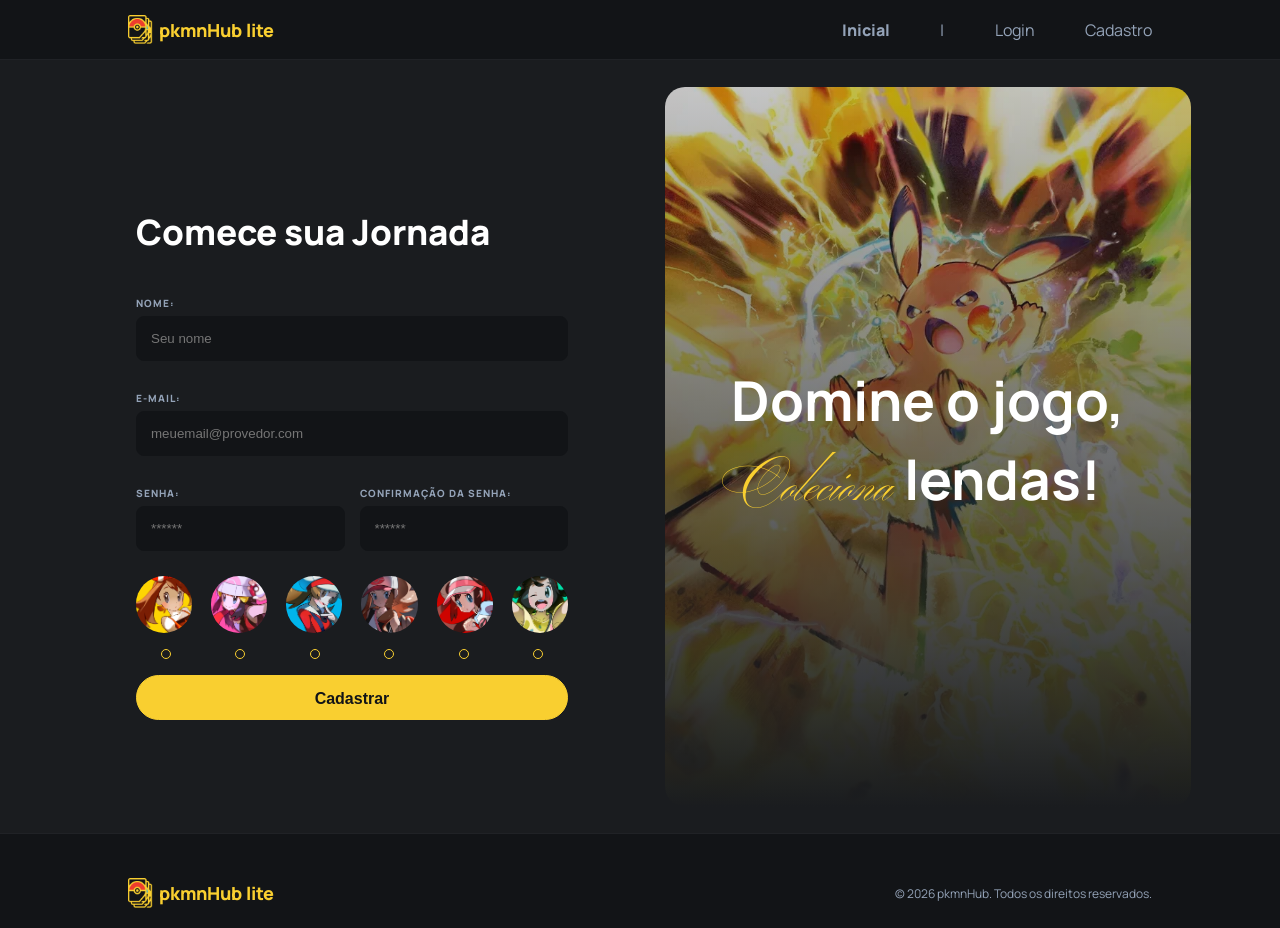
==== commit 99e35f13: "fix: ajuste na seleção de foto de perfil (tela de cadastro)" ====
--- a/public/cadastro.html
+++ b/public/cadastro.html
@@ -9,6 +9,7 @@
   <title>pkmnHub_lite | Cadastro</title>
 
   <script src="./js/sessao.js"></script>
+  <script src="./js/modalCV.js"></script>
 
   <link rel="stylesheet" href="./css/estilo.css" />
   <link rel="icon" href="./assets/imgs/main/logo2.png">
@@ -62,15 +63,23 @@
           </div>
         </div>
         <div class="row" style="margin-bottom: 6px;">
-          <img src="./assets/imgs/profilePics/1.webp" onclick="numFotoPerfil = 1">
-          <img src="./assets/imgs/profilePics/2.webp" onclick="numFotoPerfil = 2">
-          <img src="./assets/imgs/profilePics/3.webp" onclick="numFotoPerfil = 3">
-          <img src="./assets/imgs/profilePics/4.webp" onclick="numFotoPerfil = 4">
-          <img src="./assets/imgs/profilePics/5.webp" onclick="numFotoPerfil = 5">
-          <img src="./assets/imgs/profilePics/6.webp" onclick="numFotoPerfil = 6">
+          <img src="./assets/imgs/profilePics/1.webp" onclick="selecaoFotoPerfil(1)">
+          <img src="./assets/imgs/profilePics/2.webp" onclick="selecaoFotoPerfil(2)">
+          <img src="./assets/imgs/profilePics/3.webp" onclick="selecaoFotoPerfil(3)">
+          <img src="./assets/imgs/profilePics/4.webp" onclick="selecaoFotoPerfil(4)">
+          <img src="./assets/imgs/profilePics/5.webp" onclick="selecaoFotoPerfil(5)">
+          <img src="./assets/imgs/profilePics/6.webp" onclick="selecaoFotoPerfil(6)">
+        </div>
+        <div class="row" id="circulo_posicao" style="width: 100%; justify-content: space-around;">
+          <div id="circulo01" class="div-circulo"></div>
+          <div id="circulo02" class="div-circulo"></div>
+          <div id="circulo03" class="div-circulo"></div>
+          <div id="circulo04" class="div-circulo"></div>
+          <div id="circulo05" class="div-circulo"></div>
+          <div id="circulo06" class="div-circulo"></div>
         </div>
         <button class="campos-button" style="margin-top: 6px;" onclick="cadastrar()">Cadastrar</button>
-        <span id="mensagem_erro">Confirmação da Senha:</span>
+        <span id="mensagem_erro"></span>
       </div>
     </div>
 
@@ -98,6 +107,21 @@
 
 <script>
   let numFotoPerfil = 0;
+
+  function selecaoFotoPerfil(numero) {
+    numFotoPerfil = numero;
+    circulo_posicao.innerHTML = '';
+
+    for (let i = 0; i < 6; i++) {
+      if (i != numero - 1) {
+        circulo_posicao.innerHTML +=
+          `<div class="div-circulo"></div>`
+      } else {
+        circulo_posicao.innerHTML +=
+          `<div class="div-circulo div-circulo--ativo"></div>`
+      }
+    }
+  }
 
   function cadastrar() {
     //Recupere o valor da nova input pelo nome do id
@@ -112,10 +136,11 @@
       username == "" ||
       email == "" ||
       senha == "" ||
-      confirmacao == ""
+      confirmacao == "" ||
+      numFotoPerfil == 0
     ) {
-      mensagem_erro.innerHTML =
-        "(Mensagem de erro para todos os campos em branco)";
+
+      mensagemTemporizada(mensagem_erro, "<span style='color: #EE3D2D'>Por favor, preencha todos os campos para iniciar sua jornada!</span>");
 
       return false;
     }
--- a/public/css/estilo.css
+++ b/public/css/estilo.css
@@ -637,4 +637,25 @@
   margin-top: -5px;
   margin-bottom: -5px;
 
-}+}
+
+.div-circulo {
+  cursor: pointer;
+  width: 10px !important;
+  height: 10px !important;
+  border-radius: 50% !important;
+  font-weight: 200;
+  margin: 10px;
+  background-color: transparent;
+  border: #F9CF30 1px solid;
+  color: #F9CF30;
+  display: flex;
+  align-items: center;
+  justify-content: center;
+}
+
+.div-circulo--ativo {
+  background-color: #F9CF30;
+  border: #F9CF30 1px solid;
+  color: #F9CF30;
+}
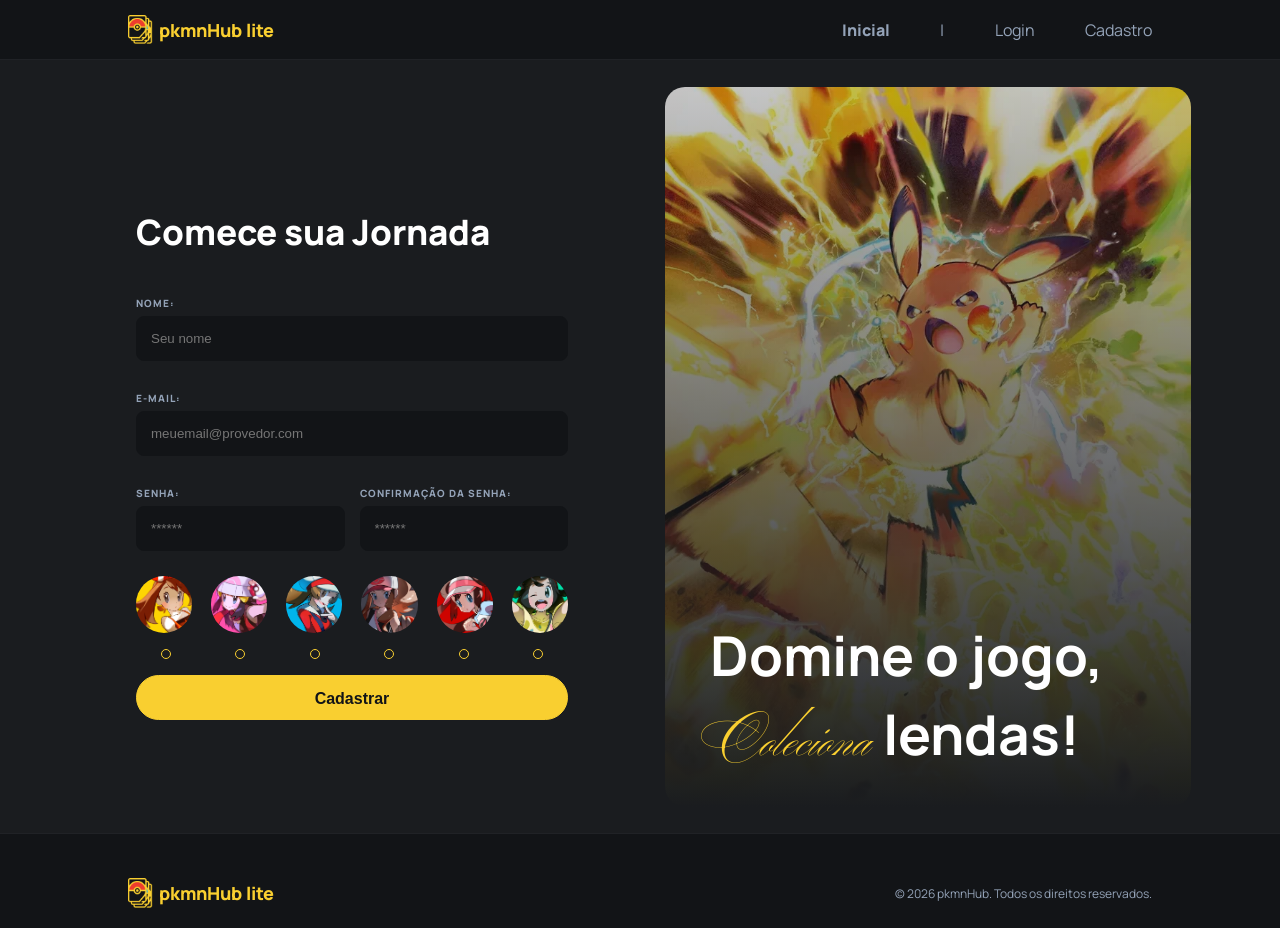
==== commit 7da84db0: "add: ajustes finais" ====
--- a/public/cadastro.html
+++ b/public/cadastro.html
@@ -84,7 +84,7 @@
     </div>
 
     <div class="wrapper-imagem">
-      <div class="imagem-login">
+      <div class="imagem-login" style="align-items: flex-start; justify-content: flex-end;">
         <h1>Domine o jogo, <br> <span class="ballet">Coleciona</span> lendas!</h1>
       </div>
     </div>
